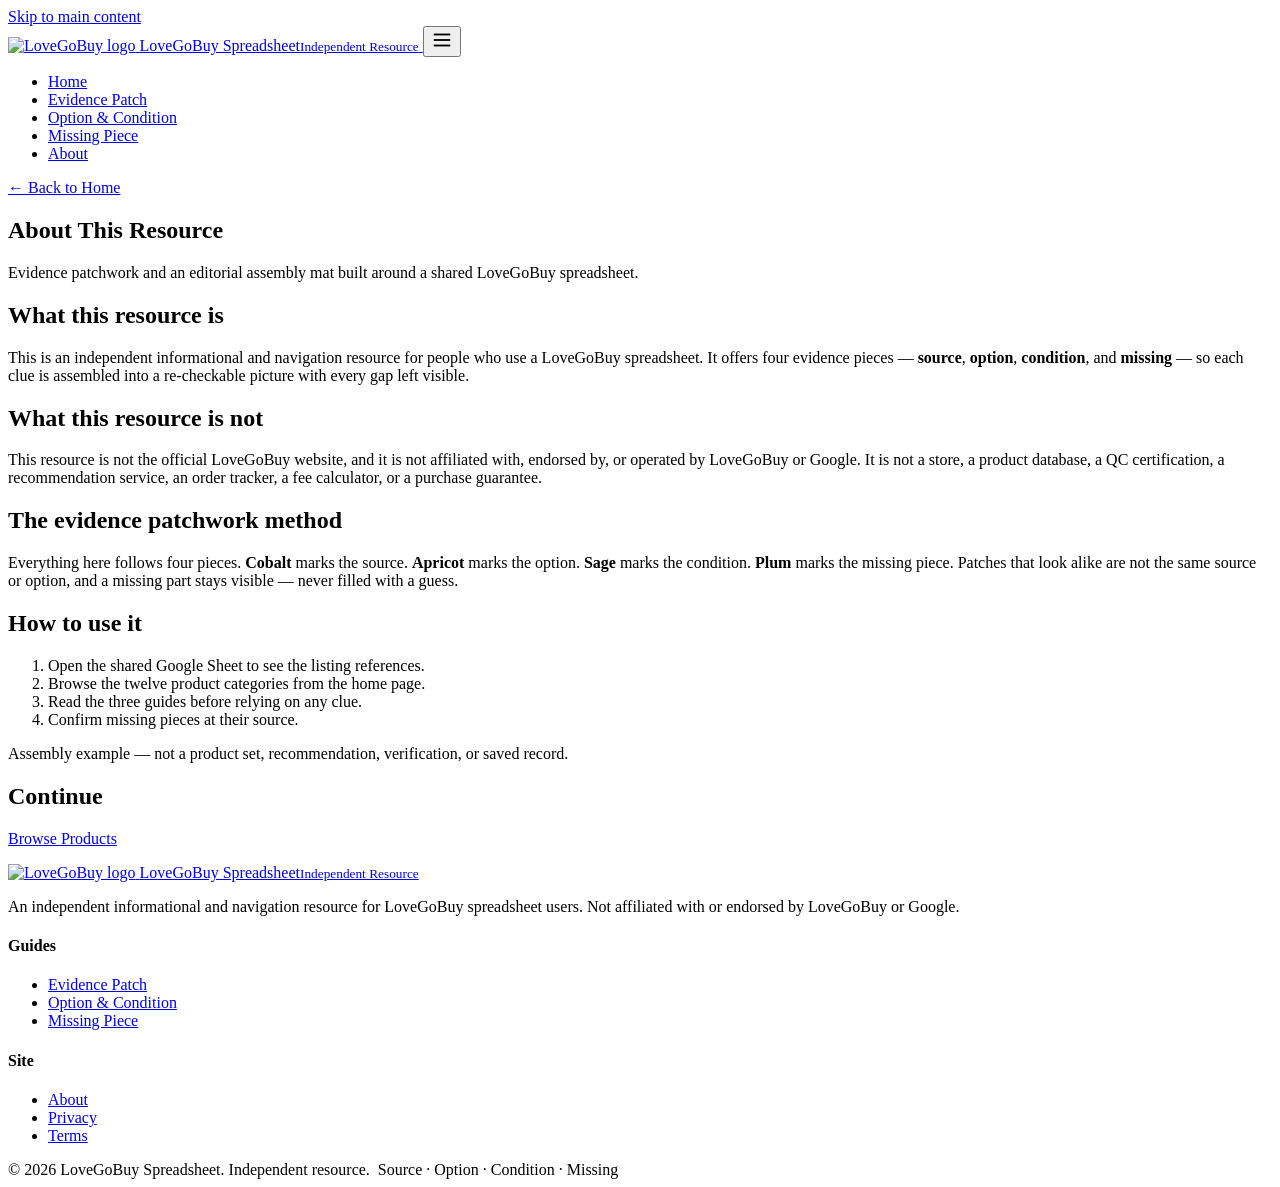
==== about/index.html @ 610eb2c4 "Add about/index.html" ====
<!DOCTYPE html>
<html lang="en">
<head>
  <meta charset="UTF-8">
  <meta name="viewport" content="width=device-width, initial-scale=1.0">
  <title>About | LoveGoBuy Spreadsheet</title>
  <meta name="description" content="About this independent LoveGoBuy spreadsheet resource: evidence patchwork and an editorial assembly mat, not an official LoveGoBuy service.">
  <link rel="canonical" href="https://repglide.github.io/lovegobuy-spreadsheet/about/">
  <link rel="icon" type="image/png" href="../assets/images/favicon.png">
  <link rel="stylesheet" href="../assets/css/styles.css">
  <meta name="robots" content="index, follow">
</head>
<body>
  <a href="#main-content" class="skip-link">Skip to main content</a>

  <header class="site-header">
    <div class="container header-inner">
      <a href="../index.html" class="brand" aria-label="LoveGoBuy Spreadsheet Home">
        <img src="../assets/images/logo.png" alt="LoveGoBuy logo" width="34" height="34">
        <span class="brand-name">LoveGoBuy Spreadsheet<small>Independent Resource</small></span>
      </a>
      <button class="mobile-nav-toggle" aria-expanded="false" aria-label="Toggle navigation menu">
        <svg viewBox="0 0 24 24" fill="none" stroke="currentColor" stroke-width="2" width="22" height="22"><line x1="3" y1="6" x2="21" y2="6"></line><line x1="3" y1="12" x2="21" y2="12"></line><line x1="3" y1="18" x2="21" y2="18"></line></svg>
      </button>
      <nav class="main-nav" aria-label="Primary Navigation">
        <ul>
          <li><a href="../index.html">Home</a></li>
          <li><a href="../evidence-patch-guide/">Evidence Patch</a></li>
          <li><a href="../option-condition-guide/">Option &amp; Condition</a></li>
          <li><a href="../missing-piece-guide/">Missing Piece</a></li>
          <li><a href="../about/" class="active">About</a></li>
        </ul>
      </nav>
    </div>
  </header>

  <main id="main-content">
    <section class="page-hero">
      <div class="container">
        <a class="back-link" href="../index.html">← Back to Home</a>
        <h1>About This Resource</h1>
        <p>Evidence patchwork and an editorial assembly mat built around a shared LoveGoBuy spreadsheet.</p>
      </div>
    </section>

    <div class="article-paper">
      <div class="article-body">
        <h2>What this resource is</h2>
        <p>This is an independent informational and navigation resource for people who use a LoveGoBuy spreadsheet. It offers four evidence pieces — <strong>source</strong>, <strong>option</strong>, <strong>condition</strong>, and <strong>missing</strong> — so each clue is assembled into a re-checkable picture with every gap left visible.</p>

        <h2>What this resource is not</h2>
        <p>This resource is not the official LoveGoBuy website, and it is not affiliated with, endorsed by, or operated by LoveGoBuy or Google. It is not a store, a product database, a QC certification, a recommendation service, an order tracker, a fee calculator, or a purchase guarantee.</p>

        <h2>The evidence patchwork method</h2>
        <p>Everything here follows four pieces. <strong>Cobalt</strong> marks the source. <strong>Apricot</strong> marks the option. <strong>Sage</strong> marks the condition. <strong>Plum</strong> marks the missing piece. Patches that look alike are not the same source or option, and a missing part stays visible — never filled with a guess.</p>

        <h2>How to use it</h2>
        <ol>
          <li>Open the shared Google Sheet to see the listing references.</li>
          <li>Browse the twelve product categories from the home page.</li>
          <li>Read the three guides before relying on any clue.</li>
          <li>Confirm missing pieces at their source.</li>
        </ol>

        <p class="example-flag">Assembly example — not a product set, recommendation, verification, or saved record.</p>

        <h2>Continue</h2>
        <p><a href="https://repglide.com/?agent=lovegobuy" class="btn btn-primary" target="_blank" rel="noopener">Browse Products</a></p>
      </div>
    </div>
  </main>

  <footer class="site-footer">
    <div class="container">
      <div class="footer-grid">
        <div class="footer-brand">
          <a href="../index.html" class="brand" aria-label="LoveGoBuy Spreadsheet Home">
            <img src="../assets/images/logo.png" alt="LoveGoBuy logo" width="30" height="30">
            <span class="brand-name">LoveGoBuy Spreadsheet<small>Independent Resource</small></span>
          </a>
          <p>An independent informational and navigation resource for LoveGoBuy spreadsheet users. Not affiliated with or endorsed by LoveGoBuy or Google.</p>
        </div>
        <div class="footer-col">
          <h4>Guides</h4>
          <ul>
            <li><a href="../evidence-patch-guide/">Evidence Patch</a></li>
            <li><a href="../option-condition-guide/">Option &amp; Condition</a></li>
            <li><a href="../missing-piece-guide/">Missing Piece</a></li>
          </ul>
        </div>
        <div class="footer-col">
          <h4>Site</h4>
          <ul>
            <li><a href="../about/">About</a></li>
            <li><a href="../privacy/">Privacy</a></li>
            <li><a href="../terms/">Terms</a></li>
          </ul>
        </div>
      </div>
      <div class="footer-bottom">
        <span>&copy; <span id="year">2026</span> LoveGoBuy Spreadsheet. Independent resource.</span>
        <span class="piece-swatch-row"><i style="background:var(--cobalt)"></i><i style="background:var(--apricot)"></i><i style="background:var(--sage)"></i><i style="background:var(--plum)"></i>&nbsp;Source · Option · Condition · Missing</span>
      </div>
    </div>
  </footer>

  <script src="../assets/js/main.js"></script>
</body>
</html>
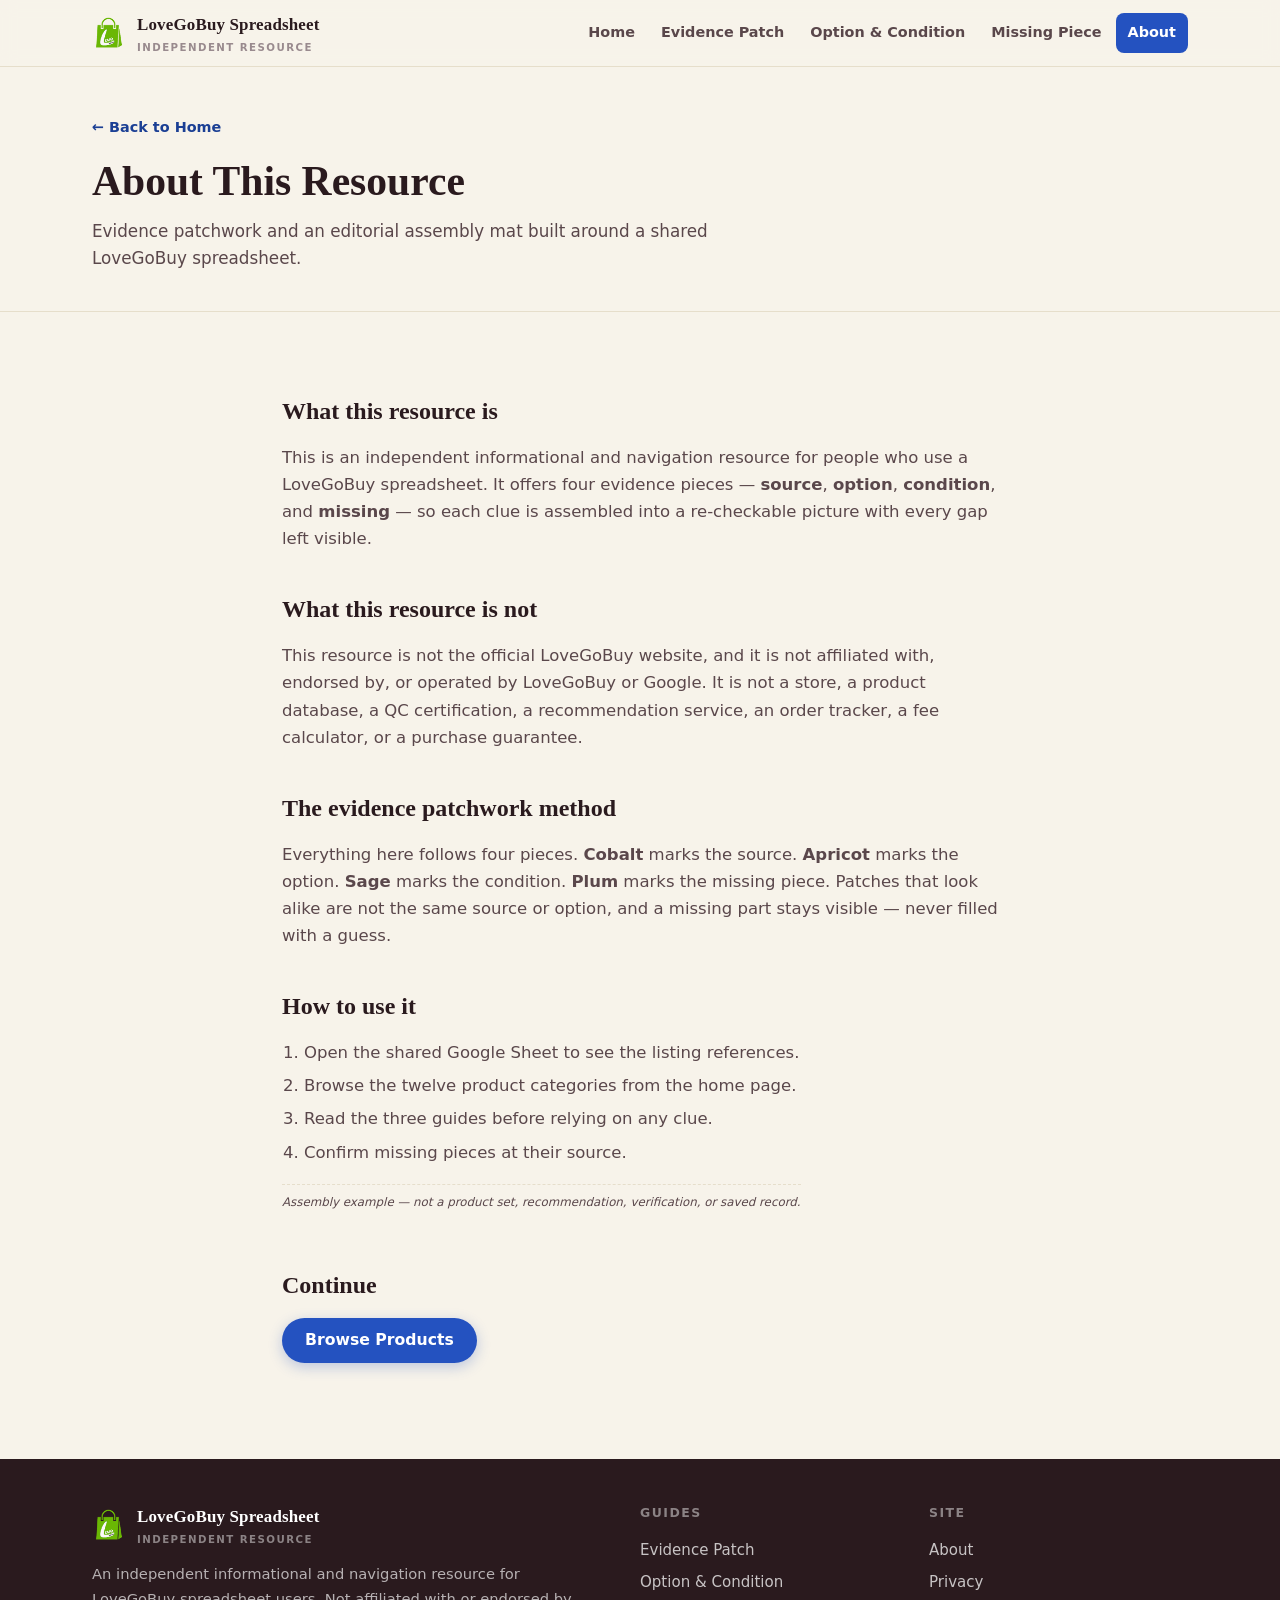
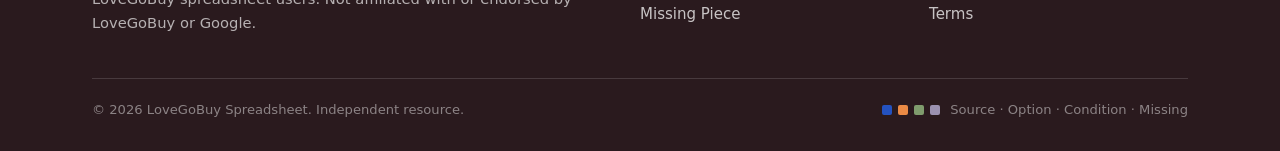
==== commit 1b950ba4: "Set nofollow noopener on repglide links" ====
--- a/about/index.html
+++ b/about/index.html
@@ -65,7 +65,7 @@
         <p class="example-flag">Assembly example — not a product set, recommendation, verification, or saved record.</p>
 
         <h2>Continue</h2>
-        <p><a href="https://repglide.com/?agent=lovegobuy" class="btn btn-primary" target="_blank" rel="noopener">Browse Products</a></p>
+        <p><a href="https://repglide.com/?agent=lovegobuy" class="btn btn-primary" target="_blank" rel="nofollow noopener">Browse Products</a></p>
       </div>
     </div>
   </main>
--- a/assets/css/styles.css
+++ b/assets/css/styles.css
@@ -0,0 +1,339 @@
+/* ==========================================================================
+   LoveGoBuy Spreadsheet — Evidence Patchwork / Editorial Assembly Mat theme
+   Warm linen white background · black-cherry text · clear cobalt primary
+   accents: apricot · sage · pale purple-gray
+   Signatures: patch seam · alignment pin · material tab · missing cutout ·
+   assembly line · margin caption
+   ========================================================================== */
+
+:root {
+  /* paper + ink */
+  --paper:      #F7F3EA;   /* warm linen white */
+  --paper-2:    #F0EADD;
+  --paper-3:    #E7DFCE;
+  --card:       #FDFBF6;
+  --ink:        #2A1A1E;   /* black cherry */
+  --ink-soft:   #5A474B;
+  --ink-faint:  #998A8E;
+
+  /* accents */
+  --cobalt:     #2452C0;   /* clear cobalt — primary */
+  --cobalt-d:   #1B3F94;
+  --cobalt-s:   #E4EAFB;
+  --apricot:    #EA8A45;   /* apricot orange */
+  --apricot-d:  #C06A2B;
+  --apricot-s:  #FBE9DA;
+  --sage:       #7F9C6D;   /* sage green */
+  --sage-d:     #5E7A4E;
+  --sage-s:     #EAF0E3;
+  --plum:       #9B91B0;   /* pale purple-gray */
+  --plum-d:     #6E6486;
+  --plum-s:     #EDEAF4;
+
+  --line:       #E6DECB;
+  --line-soft:  #EEE7D6;
+
+  /* typography */
+  --serif: Georgia, 'Times New Roman', Times, serif;
+  --sans: system-ui, -apple-system, 'Segoe UI', Roboto, Helvetica, Arial, sans-serif;
+  --mono: ui-monospace, SFMono-Regular, 'SF Mono', Menlo, Consolas, monospace;
+
+  /* geometry */
+  --radius: 12px;
+  --radius-sm: 8px;
+  --container: 1140px;
+  --shadow-sm: 0 1px 2px rgba(42, 26, 30, 0.05), 0 2px 8px rgba(42, 26, 30, 0.06);
+  --shadow-md: 0 4px 14px rgba(42, 26, 30, 0.10), 0 12px 30px rgba(42, 26, 30, 0.09);
+}
+
+* { box-sizing: border-box; }
+html { scroll-behavior: smooth; -webkit-text-size-adjust: 100%; }
+
+body {
+  margin: 0;
+  font-family: var(--sans);
+  font-size: 16.5px;
+  line-height: 1.65;
+  color: var(--ink);
+  background: var(--paper);
+  -webkit-font-smoothing: antialiased;
+  text-rendering: optimizeLegibility;
+}
+
+/* ---------- accessibility ---------- */
+.skip-link { position: absolute; left: -9999px; top: 0; background: var(--cobalt); color: #fff; padding: 10px 16px; z-index: 200; border-radius: 0 0 var(--radius-sm) 0; }
+.skip-link:focus { left: 0; }
+:focus-visible { outline: 3px solid var(--cobalt); outline-offset: 2px; border-radius: 3px; }
+.visually-hidden { position: absolute !important; width: 1px; height: 1px; margin: -1px; padding: 0; border: 0; overflow: hidden; clip: rect(0 0 0 0); white-space: nowrap; }
+
+/* ---------- layout ---------- */
+.container { max-width: var(--container); margin: 0 auto; padding: 0 22px; }
+
+/* ---------- header (linen white) ---------- */
+.site-header { position: sticky; top: 0; z-index: 100; background: rgba(247, 243, 234, 0.92); backdrop-filter: saturate(120%) blur(8px); border-bottom: 1px solid var(--line); }
+.header-inner { display: flex; align-items: center; gap: 20px; height: 66px; }
+.brand { display: flex; align-items: center; gap: 11px; text-decoration: none; color: var(--ink); }
+.brand img { width: 34px; height: 34px; display: block; border-radius: 7px; }
+.brand-name { font-family: var(--serif); font-weight: 700; font-size: 1.06rem; letter-spacing: 0.01em; }
+.brand-name small { display: block; font-family: var(--sans); font-weight: 600; font-size: 0.64rem; color: var(--ink-faint); letter-spacing: 0.14em; text-transform: uppercase; }
+
+.main-nav { margin-left: auto; }
+.main-nav ul { display: flex; align-items: center; gap: 2px; list-style: none; margin: 0; padding: 0; }
+.main-nav a { display: block; padding: 8px 12px; text-decoration: none; color: var(--ink-soft); font-weight: 600; font-size: 0.9rem; border-radius: var(--radius-sm); }
+.main-nav a:hover { background: var(--paper-2); color: var(--ink); }
+.main-nav a.active { color: #fff; background: var(--cobalt); }
+
+.mobile-nav-toggle { display: none; margin-left: auto; width: 44px; height: 44px; border: 1px solid var(--line); background: var(--paper-2); border-radius: var(--radius-sm); cursor: pointer; color: var(--ink); }
+.mobile-nav-toggle svg { display: block; margin: 0 auto; }
+
+@media (max-width: 900px) {
+  .main-nav { display: none; }
+  .mobile-nav-toggle { display: block; }
+  .main-nav.open { display: block; position: absolute; left: 0; right: 0; top: 66px; background: var(--paper-2); border-bottom: 1px solid var(--line); box-shadow: var(--shadow-md); }
+  .main-nav.open ul { flex-direction: column; align-items: stretch; gap: 2px; padding: 8px; }
+  .main-nav.open a { padding: 12px 14px; }
+}
+
+/* ---------- buttons ---------- */
+.btn { display: inline-flex; align-items: center; justify-content: center; gap: 8px; padding: 12px 22px; border-radius: 999px; text-decoration: none; font-weight: 700; font-size: 0.98rem; line-height: 1.2; border: 1.5px solid transparent; transition: transform 0.12s ease, box-shadow 0.12s ease, background 0.12s ease; }
+.btn:active { transform: translateY(1px); }
+.btn-primary { background: var(--cobalt); color: #fff; box-shadow: 0 4px 14px rgba(36, 82, 192, 0.28); }
+.btn-primary:hover { background: var(--cobalt-d); box-shadow: 0 6px 18px rgba(36, 82, 192, 0.36); }
+.btn-secondary { background: var(--card); color: var(--ink); border-color: var(--line); box-shadow: var(--shadow-sm); }
+.btn-secondary:hover { border-color: var(--ink-soft); }
+.btn-ghost { background: transparent; color: var(--ink); border-color: var(--line); }
+.btn-ghost:hover { border-color: var(--ink-soft); background: var(--paper-2); }
+.btn-sm { padding: 9px 16px; font-size: 0.88rem; }
+
+/* ---------- hero (linen white) ---------- */
+.hero-section { padding: 52px 0 40px; position: relative; overflow: hidden; background:
+  radial-gradient(circle at 88% 6%, var(--cobalt-s) 0, transparent 44%),
+  radial-gradient(circle at 6% 94%, var(--sage-s) 0, transparent 40%),
+  radial-gradient(circle at 98% 96%, var(--plum-s) 0, transparent 34%),
+  var(--paper); }
+.hero-grid { display: grid; grid-template-columns: 1.02fr 0.98fr; gap: 44px; align-items: center; }
+.hero-badge { display: inline-flex; align-items: center; gap: 8px; padding: 5px 13px; border-radius: 999px; background: var(--cobalt-s); color: var(--cobalt-d); font-weight: 700; font-size: 0.76rem; letter-spacing: 0.08em; text-transform: uppercase; }
+.hero-badge::before { content: ""; width: 8px; height: 8px; border-radius: 2px; background: var(--cobalt); }
+.hero-title { font-family: var(--serif); font-size: clamp(2.0rem, 4.4vw, 3.0rem); line-height: 1.12; color: var(--ink); margin: 18px 0 16px; font-weight: 700; }
+.hero-title em { font-style: normal; color: var(--cobalt); }
+.hero-description { font-size: 1.08rem; color: var(--ink-soft); max-width: 34em; margin: 0 0 26px; }
+.hero-actions { display: flex; flex-wrap: wrap; gap: 12px; }
+.hero-piece-note { margin-top: 20px; font-family: var(--mono); font-size: 0.74rem; letter-spacing: 0.04em; color: var(--ink-faint); }
+.hero-piece-note span { display: inline-block; width: 10px; height: 10px; margin-right: 5px; border-radius: 2px; vertical-align: -1px; }
+
+/* ---------- hero assembly mat ---------- */
+.hero-visual { position: relative; }
+.hero-mat { position: relative; background:
+  linear-gradient(var(--line-soft) 1px, transparent 1px) 0 0 / 100% 22px,
+  linear-gradient(90deg, var(--line-soft) 1px, transparent 1px) 0 0 / 22px 100%,
+  var(--card); border: 1px solid var(--line); border-radius: var(--radius); padding: 20px 20px 22px; box-shadow: var(--shadow-md); }
+.hero-mat .mat-grid { display: grid; grid-template-columns: 1fr 1fr; gap: 12px; }
+.mat-piece { position: relative; padding: 16px 16px 14px; background: var(--card); box-shadow: var(--shadow-sm); }
+.mat-piece .mp-tab { position: absolute; top: -1px; left: 12px; font-family: var(--mono); font-size: 0.62rem; font-weight: 800; letter-spacing: 0.1em; text-transform: uppercase; padding: 3px 9px; border-radius: 0 0 5px 5px; }
+.mat-piece .mp-body { font-size: 0.8rem; color: var(--ink-soft); margin-top: 10px; }
+/* different shapes, interlocking seams */
+.mat-piece.p-source     { clip-path: polygon(0 0, 82% 0, 82% 22%, 100% 22%, 100% 100%, 0 100%); border: 1px solid var(--cobalt); border-top: 0; }
+.mat-piece.p-option     { clip-path: polygon(0 22%, 18% 22%, 18% 0, 100% 0, 100% 100%, 0 100%); border: 1px solid var(--apricot); border-top: 0; }
+.mat-piece.p-condition  { clip-path: polygon(10% 0, 100% 0, 90% 100%, 0 100%); border: 1px solid var(--sage); border-top: 0; border-left: 0; border-right: 0; }
+.mat-piece.p-missing    { border: 1.5px dashed var(--plum); background: var(--plum-s); clip-path: polygon(0 0, 100% 0, 100% 78%, 82% 78%, 82% 100%, 0 100%); }
+.mat-piece.p-source .mp-tab     { background: var(--cobalt); color: #fff; }
+.mat-piece.p-option .mp-tab     { background: var(--apricot); color: #fff; }
+.mat-piece.p-condition .mp-tab  { background: var(--sage); color: #fff; }
+.mat-piece.p-missing .mp-tab    { background: var(--plum); color: #fff; }
+.hero-mat .assembly-line { display: block; height: 1px; margin: 14px 4px 0; background: repeating-linear-gradient(90deg, var(--ink-faint) 0 6px, transparent 6px 12px); opacity: 0.5; }
+.pin { position: absolute; width: 10px; height: 10px; border-radius: 50%; background: var(--cobalt); box-shadow: 0 0 0 2px #fff, 0 0 0 3px var(--cobalt); }
+.pin.pin-1 { top: 10px; left: -5px; }
+.pin.pin-2 { bottom: 10px; right: -5px; }
+.margin-caption { position: absolute; right: -12px; bottom: -22px; font-family: var(--mono); font-size: 0.6rem; letter-spacing: 0.06em; color: var(--ink-faint); transform: rotate(-90deg); transform-origin: right bottom; white-space: nowrap; }
+
+@media (max-width: 900px) {
+  .hero-grid { grid-template-columns: 1fr; gap: 26px; }
+  .hero-section { padding-top: 34px; }
+  .margin-caption { display: none; }
+}
+
+/* ---------- section scaffolding ---------- */
+.section { padding: 46px 0; }
+.section-alt { background: var(--paper-2); }
+.section-header { max-width: 700px; margin: 0 auto 34px; text-align: center; }
+.eyebrow { display: inline-block; font-size: 0.76rem; font-weight: 700; letter-spacing: 0.14em; text-transform: uppercase; color: var(--cobalt-d); }
+.section-title { font-family: var(--serif); font-size: clamp(1.6rem, 3.4vw, 2.15rem); color: var(--ink); margin: 10px 0 12px; line-height: 1.2; }
+.section-lead { color: var(--ink-soft); font-size: 1.02rem; margin: 0; }
+
+/* ---------- category grid (material swatches) ---------- */
+.categories-section { padding-top: 10px; }
+.swatch-grid { display: grid; grid-template-columns: repeat(4, 1fr); gap: 14px; }
+.swatch {
+  position: relative; display: flex; flex-direction: column; gap: 8px;
+  background: var(--card); border: 1px solid var(--line); border-radius: 0 0 var(--radius) var(--radius);
+  padding: 15px 15px 14px; text-decoration: none; color: var(--ink);
+  clip-path: polygon(0 0, calc(100% - 15px) 0, 100% 15px, 100% 100%, 0 100%);
+  box-shadow: var(--shadow-sm); transition: transform 0.14s ease, box-shadow 0.14s ease;
+}
+.swatch:hover { transform: translateY(-3px); box-shadow: var(--shadow-md); }
+.sw-top { display: flex; align-items: center; gap: 9px; }
+.sw-num { font-family: var(--mono); font-size: 0.7rem; font-weight: 800; letter-spacing: 0.08em; color: var(--ink-faint); }
+.material-tab { flex: 1; height: 6px; border-radius: 3px; }
+.material-tab.mt1 { background: var(--cobalt); }
+.material-tab.mt2 { background: var(--apricot); }
+.material-tab.mt3 { background: var(--sage); }
+.material-tab.mt4 { background: var(--plum); }
+.sw-icon { width: 28px; height: 28px; color: var(--ink); }
+.sw-icon svg { width: 100%; height: 100%; }
+.sw-name { font-weight: 700; color: var(--ink); font-size: 0.95rem; line-height: 1.3; }
+.swatch .sw-arrow { margin-top: auto; font-size: 0.8rem; font-weight: 700; color: var(--cobalt-d); }
+
+@media (max-width: 900px) {
+  .swatch-grid { grid-template-columns: repeat(2, 1fr); gap: 12px; }
+  .swatch { padding: 13px 13px 12px; }
+}
+
+/* ---------- four evidence pieces ---------- */
+.piece-grid { display: grid; grid-template-columns: repeat(4, 1fr); gap: 14px; }
+.piece-card { position: relative; background: var(--card); border: 1px solid var(--line); border-radius: var(--radius); padding: 18px 18px 16px; box-shadow: var(--shadow-sm); overflow: hidden; }
+.piece-card .piece-seam { position: absolute; left: 0; top: 0; bottom: 0; width: 5px; }
+.piece-card.pc-source    .piece-seam { background: var(--cobalt); }
+.piece-card.pc-option    .piece-seam { background: var(--apricot); }
+.piece-card.pc-condition .piece-seam { background: var(--sage); }
+.piece-card.pc-missing   .piece-seam { background: var(--plum); }
+.piece-tag { display: inline-block; font-family: var(--mono); font-size: 0.66rem; font-weight: 800; letter-spacing: 0.1em; text-transform: uppercase; padding: 3px 8px; border-radius: 5px; margin-bottom: 10px; }
+.pc-source .piece-tag    { background: var(--cobalt-s);  color: var(--cobalt-d); }
+.pc-option .piece-tag    { background: var(--apricot-s); color: var(--apricot-d); }
+.pc-condition .piece-tag { background: var(--sage-s);   color: var(--sage-d); }
+.pc-missing .piece-tag   { background: var(--plum-s);   color: var(--plum-d); }
+.piece-card h3 { font-family: var(--serif); font-size: 1.12rem; color: var(--ink); margin: 0 0 8px; line-height: 1.25; }
+.piece-card p { color: var(--ink-soft); font-size: 0.9rem; margin: 0; }
+@media (max-width: 900px) { .piece-grid { grid-template-columns: repeat(2, 1fr); } }
+@media (max-width: 520px) { .piece-grid { grid-template-columns: 1fr; } }
+
+/* ---------- patch by source (duo + boundary) ---------- */
+.duo-grid { display: grid; grid-template-columns: 1fr 1fr; gap: 14px; }
+.duo-col { background: var(--card); border: 1px solid var(--line); border-radius: var(--radius); padding: 20px 22px; }
+.duo-col h3 { margin: 0 0 10px; font-size: 1.02rem; display: flex; align-items: center; gap: 9px; color: var(--ink); }
+.duo-col ul { margin: 0; padding-left: 18px; color: var(--ink-soft); font-size: 0.94rem; }
+.duo-col ul li { margin: 6px 0; }
+.duo-col .mark { flex: none; width: 22px; height: 22px; border-radius: 5px; display: grid; place-items: center; font-size: 0.78rem; color: #fff; font-family: var(--mono); }
+.duo-col.is-a .mark { background: var(--sage); }
+.duo-col.is-b .mark { background: var(--apricot); }
+
+.margin-note { position: relative; max-width: 680px; margin: 0 auto; background: var(--card); border: 1px dashed var(--plum); border-radius: var(--radius); padding: 18px 20px 18px 34px; box-shadow: var(--shadow-sm); }
+.margin-note::before { content: "✂"; position: absolute; left: 12px; top: 50%; transform: translateY(-50%); font-size: 1.1rem; line-height: 1; color: var(--plum-d); }
+.margin-note .mn-label { display: block; font-family: var(--mono); font-size: 0.66rem; font-weight: 800; letter-spacing: 0.12em; text-transform: uppercase; color: var(--plum-d); margin-bottom: 4px; }
+.margin-note p { margin: 0; color: var(--ink-soft); font-size: 0.94rem; }
+@media (max-width: 720px) { .duo-grid { grid-template-columns: 1fr; } }
+
+/* ---------- option and condition strip ---------- */
+.oc-strip { max-width: 720px; margin: 0 auto; background: var(--card); border: 1px solid var(--line); border-radius: var(--radius); box-shadow: var(--shadow-md); overflow: hidden; }
+.oc-row { display: flex; gap: 14px; padding: 13px 18px; border-bottom: 1px solid var(--line-soft); }
+.oc-row:last-child { border-bottom: 0; }
+.oc-row .oc-label { flex: none; width: 110px; font-family: var(--mono); font-size: 0.7rem; font-weight: 800; letter-spacing: 0.06em; text-transform: uppercase; color: var(--ink-faint); padding-top: 2px; }
+.oc-row .oc-value { color: var(--ink-soft); font-size: 0.94rem; }
+.oc-row.oc-option .oc-label { color: var(--apricot-d); }
+.oc-row.oc-condition .oc-label { color: var(--sage-d); }
+
+/* ---------- missing-piece frame ---------- */
+.missing-frame { max-width: 720px; margin: 0 auto; padding: 22px 24px; border: 1.5px dashed var(--plum); border-radius: var(--radius); background: var(--plum-s); }
+.missing-frame .mf-head { display: flex; align-items: center; gap: 10px; margin-bottom: 12px; }
+.missing-frame .mf-head .missing-cutout { flex: none; width: 30px; height: 30px; border: 1.5px dashed var(--plum-d); clip-path: polygon(0 0, 100% 0, 100% 70%, 70% 70%, 70% 100%, 0 100%); }
+.missing-frame .mf-head h3 { margin: 0; font-family: var(--serif); font-size: 1.08rem; color: var(--ink); }
+.missing-frame p { margin: 0 0 8px; color: var(--ink-soft); font-size: 0.94rem; }
+.missing-frame p:last-child { margin-bottom: 0; }
+
+/* ---------- guide entry cards ---------- */
+.guide-grid { display: grid; grid-template-columns: repeat(3, 1fr); gap: 16px; }
+.guide-card { display: flex; flex-direction: column; background: var(--card); border: 1px solid var(--line); border-radius: var(--radius); padding: 24px 22px; text-decoration: none; color: var(--ink); box-shadow: var(--shadow-sm); transition: transform 0.14s ease, box-shadow 0.14s ease; }
+.guide-card:hover { transform: translateY(-3px); box-shadow: var(--shadow-md); }
+.guide-card .guide-num { font-family: var(--mono); font-size: 0.78rem; color: var(--cobalt-d); letter-spacing: 0.1em; }
+.guide-card h3 { font-family: var(--serif); font-size: 1.24rem; color: var(--ink); margin: 8px 0 10px; }
+.guide-card p { color: var(--ink-soft); font-size: 0.95rem; margin: 0 0 16px; }
+.guide-card .guide-cta { margin-top: auto; font-weight: 700; color: var(--cobalt-d); font-size: 0.9rem; }
+@media (max-width: 900px) { .guide-grid { grid-template-columns: 1fr; } }
+
+/* ---------- leave the gap visible (stop rules) ---------- */
+.log-list { list-style: none; margin: 0; padding: 0; max-width: 760px; margin-inline: auto; }
+.log-list li { display: flex; gap: 14px; align-items: flex-start; padding: 14px 16px; margin: 10px 0; background: var(--card); border: 1px solid var(--line); border-radius: var(--radius); box-shadow: var(--shadow-sm); }
+.log-list .log-flag { flex: none; width: 30px; height: 30px; border-radius: 50%; display: grid; place-items: center; color: #fff; font-weight: 800; font-size: 0.8rem; font-family: var(--mono); background: var(--plum); }
+.log-list p { margin: 0; color: var(--ink-soft); font-size: 0.96rem; }
+.log-list strong { color: var(--ink); }
+
+.open-note { display: inline-flex; align-items: center; gap: 9px; padding: 10px 14px; border: 1px dashed var(--apricot); border-radius: var(--radius-sm); background: var(--apricot-s); color: var(--apricot-d); font-weight: 600; font-size: 0.92rem; margin: 10px 0; }
+.open-note .qmark { flex: none; width: 24px; height: 24px; border-radius: 50%; background: var(--apricot); color: #fff; display: grid; place-items: center; font-weight: 800; }
+
+.example-flag { display: inline-block; margin-top: 14px; font-size: 0.74rem; color: var(--ink-faint); font-style: italic; border-top: 1px dashed var(--line); padding-top: 8px; }
+
+/* ---------- FAQ ---------- */
+.faq-list { max-width: 760px; margin: 0 auto; }
+details.faq-item { background: var(--card); border: 1px solid var(--line); border-radius: var(--radius); margin: 10px 0; box-shadow: var(--shadow-sm); overflow: hidden; }
+details.faq-item summary { cursor: pointer; list-style: none; padding: 16px 20px; font-weight: 700; color: var(--ink); display: flex; align-items: center; justify-content: space-between; gap: 14px; }
+details.faq-item summary::-webkit-details-marker { display: none; }
+details.faq-item summary::after { content: "+"; font-size: 1.5rem; font-weight: 400; color: var(--cobalt-d); line-height: 1; }
+details.faq-item[open] summary::after { content: "–"; }
+.faq-item .faq-body { padding: 0 20px 18px; color: var(--ink-soft); font-size: 0.96rem; }
+.faq-item .faq-body p { margin: 0 0 10px; }
+
+/* ---------- final CTA (black-cherry panel) ---------- */
+.final-cta { background: var(--ink); color: #fff; border-radius: 18px; padding: 44px 40px; text-align: center; position: relative; overflow: hidden; }
+.final-cta::before { content: ""; position: absolute; inset: 0; opacity: 0.4; background:
+  radial-gradient(circle at 12% 18%, var(--cobalt) 0, transparent 42%),
+  radial-gradient(circle at 88% 82%, var(--apricot) 0, transparent 42%),
+  radial-gradient(circle at 82% 10%, var(--sage) 0, transparent 30%); }
+.final-cta h2 { font-family: var(--serif); font-size: clamp(1.5rem, 3.2vw, 2.1rem); margin: 0 0 12px; position: relative; }
+.final-cta p { color: rgba(255,255,255,0.82); max-width: 32em; margin: 0 auto 24px; position: relative; }
+.final-cta .btn-primary { position: relative; background: var(--cobalt); }
+
+/* ---------- footer (black-cherry) ---------- */
+.site-footer { background: var(--ink); color: rgba(255,255,255,0.74); padding: 44px 0 30px; }
+.footer-grid { display: grid; grid-template-columns: 2fr 1fr 1fr; gap: 30px; }
+.footer-brand p { color: rgba(255,255,255,0.66); font-size: 0.92rem; max-width: 34em; }
+.footer-brand .brand { color: #fff; }
+.footer-brand .brand-name small { color: rgba(255,255,255,0.46); }
+.footer-col h4 { font-size: 0.78rem; letter-spacing: 0.12em; text-transform: uppercase; color: rgba(255,255,255,0.46); margin: 0 0 12px; }
+.footer-col ul { list-style: none; margin: 0; padding: 0; }
+.footer-col a { color: rgba(255,255,255,0.74); text-decoration: none; font-size: 0.94rem; line-height: 2.1; }
+.footer-col a:hover { color: #fff; }
+.footer-bottom { margin-top: 28px; padding-top: 20px; border-top: 1px solid rgba(255,255,255,0.14); font-size: 0.82rem; color: rgba(255,255,255,0.46); display: flex; flex-wrap: wrap; gap: 8px 20px; justify-content: space-between; }
+.footer-bottom .piece-swatch-row { display: inline-flex; gap: 6px; align-items: center; }
+.footer-bottom .piece-swatch-row i { display: inline-block; width: 10px; height: 10px; border-radius: 2px; }
+@media (max-width: 720px) { .footer-grid { grid-template-columns: 1fr; } }
+
+/* ---------- article / guide pages ---------- */
+.page-hero { background: var(--paper); border-bottom: 1px solid var(--line); padding: 46px 0 38px; position: relative; overflow: hidden; }
+.page-hero .container { position: relative; }
+.page-hero h1 { font-family: var(--serif); font-size: clamp(1.8rem, 4vw, 2.6rem); margin: 12px 0 12px; line-height: 1.15; color: var(--ink); }
+.page-hero p { color: var(--ink-soft); max-width: 42em; font-size: 1.05rem; margin: 0; }
+
+.article-paper { background: var(--paper); padding: 8px 0 20px; }
+.article-body { max-width: 760px; margin: 0 auto; padding: 34px 22px 60px; }
+.article-body h2 { font-family: var(--serif); font-size: 1.5rem; color: var(--ink); margin: 38px 0 12px; }
+.article-body h3 { font-size: 1.12rem; color: var(--ink); margin: 26px 0 8px; }
+.article-body p { color: var(--ink-soft); margin: 0 0 16px; }
+.article-body ul, .article-body ol { color: var(--ink-soft); margin: 0 0 18px; padding-left: 22px; }
+.article-body li { margin: 6px 0; }
+.article-body blockquote { margin: 22px 0; padding: 16px 20px; background: var(--paper-2); border-left: 4px solid var(--cobalt); border-radius: 0 var(--radius-sm) var(--radius-sm) 0; color: var(--ink-soft); font-family: var(--serif); font-size: 1.06rem; }
+
+/* piece list inside article pages */
+.piece-list { list-style: none; margin: 0 0 20px; padding: 0; }
+.piece-list li { display: flex; gap: 12px; align-items: flex-start; padding: 12px 14px; margin: 8px 0; background: var(--card); border: 1px solid var(--line); border-left: 5px solid var(--line); border-radius: var(--radius); box-shadow: var(--shadow-sm); }
+.piece-list li.pc-source    { border-left-color: var(--cobalt); }
+.piece-list li.pc-option    { border-left-color: var(--apricot); }
+.piece-list li.pc-condition { border-left-color: var(--sage); }
+.piece-list li.pc-missing   { border-left-color: var(--plum); }
+.piece-list li strong { color: var(--ink); }
+.piece-list li p { margin: 0; color: var(--ink-soft); font-size: 0.92rem; }
+
+.back-link { display: inline-flex; align-items: center; gap: 6px; color: var(--cobalt-d); font-weight: 700; text-decoration: none; font-size: 0.9rem; margin-bottom: 6px; }
+.back-link:hover { text-decoration: underline; }
+
+/* legal pages */
+.legal-body { max-width: 720px; margin: 0 auto; padding: 40px 22px 60px; }
+.legal-body h1 { font-family: var(--serif); color: var(--ink); font-size: 2rem; margin: 0 0 6px; }
+.legal-body .legal-date { color: var(--ink-faint); font-size: 0.85rem; margin-bottom: 24px; }
+.legal-body h2 { font-family: var(--serif); font-size: 1.25rem; color: var(--ink); margin: 28px 0 8px; }
+.legal-body p, .legal-body li { color: var(--ink-soft); }
+.legal-body ul { padding-left: 22px; }
+
+/* 404 */
+.notfound { text-align: center; padding: 70px 22px 80px; }
+.notfound .big { font-family: var(--serif); font-size: clamp(4rem, 14vw, 7rem); color: var(--ink); margin: 0; line-height: 1; }
+.notfound h1 { font-family: var(--serif); color: var(--ink); margin: 8px 0 12px; }
+.notfound p { color: var(--ink-soft); max-width: 30em; margin: 0 auto 24px; }
